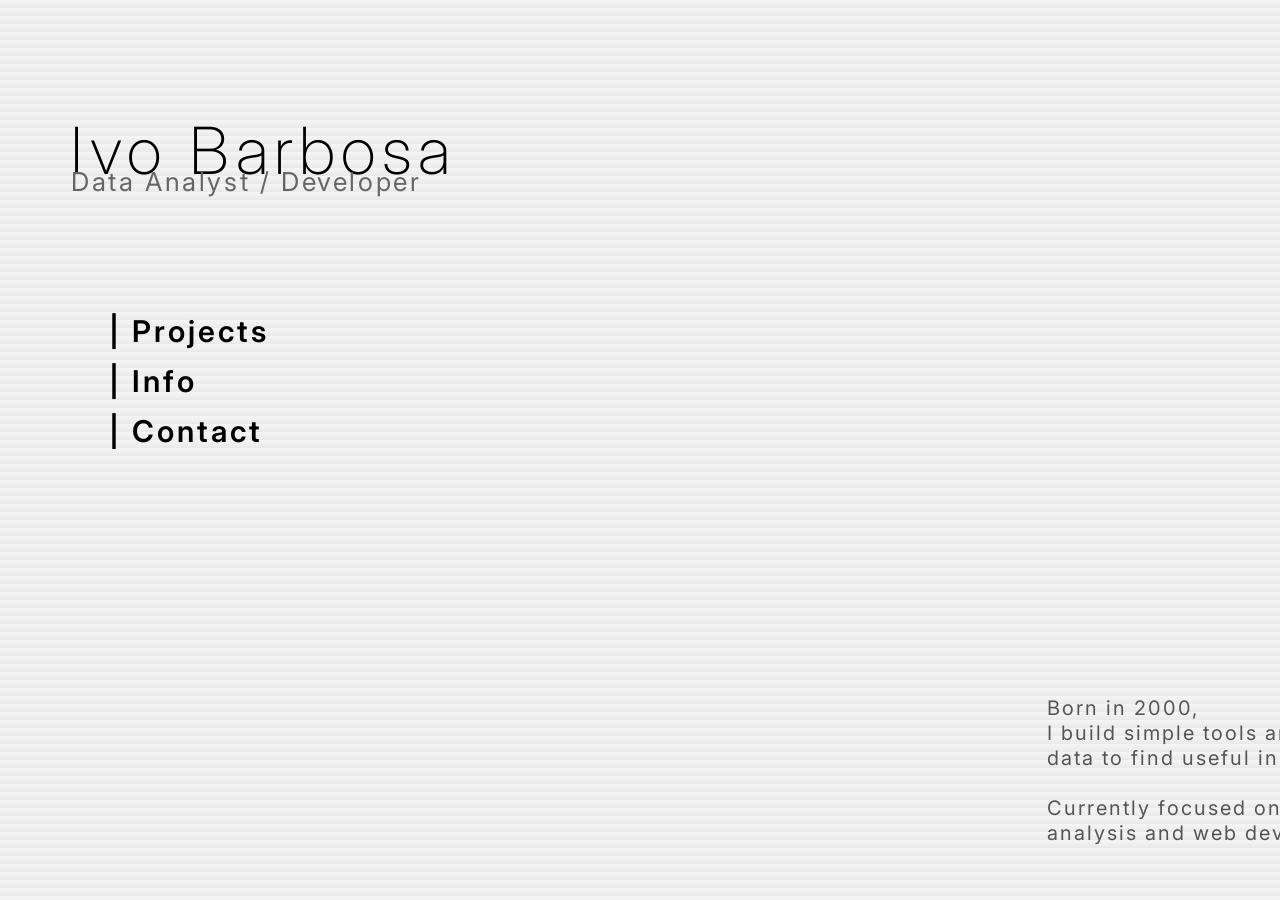
==== index.html @ cde4a3e6 "estrutura inicial e inicio de posicionamentos com css" ====
<!DOCTYPE html>
<html lang="pt-br">
<head>
    <meta charset="UTF-8">
    <meta name="viewport" content="width=device-width, initial-scale=1.0">
    <title>Ivo Barbosa</title>
    <link rel="stylesheet" href="/style/style.css">
    <link href="https://fonts.googleapis.com/css2?family=Inter:wght@200;400;600&display=swap" rel="stylesheet">
</head>
<body>
    <h1 class="nome">Ivo Barbosa</h1>
    <h2 class="titulo">Data Analyst / Developer</h2>
    <div class="menu">
        <a href="">| Projects</a>
        <a href="">| Info</a>
        <a href="">| Contact</a>
    </div>
    <div class="sobre">
        <p>
Born in 2000,<br>
I build simple tools and analyze data to find useful insights.<br><br>
Currently focused on data analysis and web development.
</p>
    </div>
</body>
</html>
---- style/style.css ----
body {
  font-family: 'Inter', sans-serif;
  background: linear-gradient(#f5f5f5, #e9e9e9);
}
a {
  color: black;
  text-decoration: none;
  transition: 0.2s;
}

a:hover {
  color: #444;
  transform: scale(1.05);
}
.nome {
position: absolute;
width: 444px;
height: 70px;
left: 70px;
top: 67px;

font-family: 'Inter';
font-style: normal;
font-weight: 200;
font-size: 65px;
line-height: 79px;
letter-spacing: 0.1em;
color: #000000;
}

.titulo {
position: absolute;
width: 444px;
height: 29px;
left: 71px;
top: 144px;

font-family: 'Inter';
font-style: normal;
font-weight: 400;
font-size: 26px;
line-height: 31px;
letter-spacing: 0.1em;
color: #666666;
}

.menu {

display: flex;
flex-direction: column;
position: absolute;
width: 366px;
height: 29px;
left: 109px;
top: 306px;

font-family: 'Inter';
font-style: normal;
font-weight: 600;
font-size: 30px;
line-height: 50px;
/* or 167% */
letter-spacing: 0.1em;
color: #000000;
}

.sobre {
position: absolute;
width: 366px;
height: 29px;
left: 1047px;
top: 676px;

font-family: 'Inter';
font-style: normal;
font-weight: 400;
font-size: 20px;
line-height: 25px;
/* or 125% */
letter-spacing: 0.1em;

color: #555555;


}
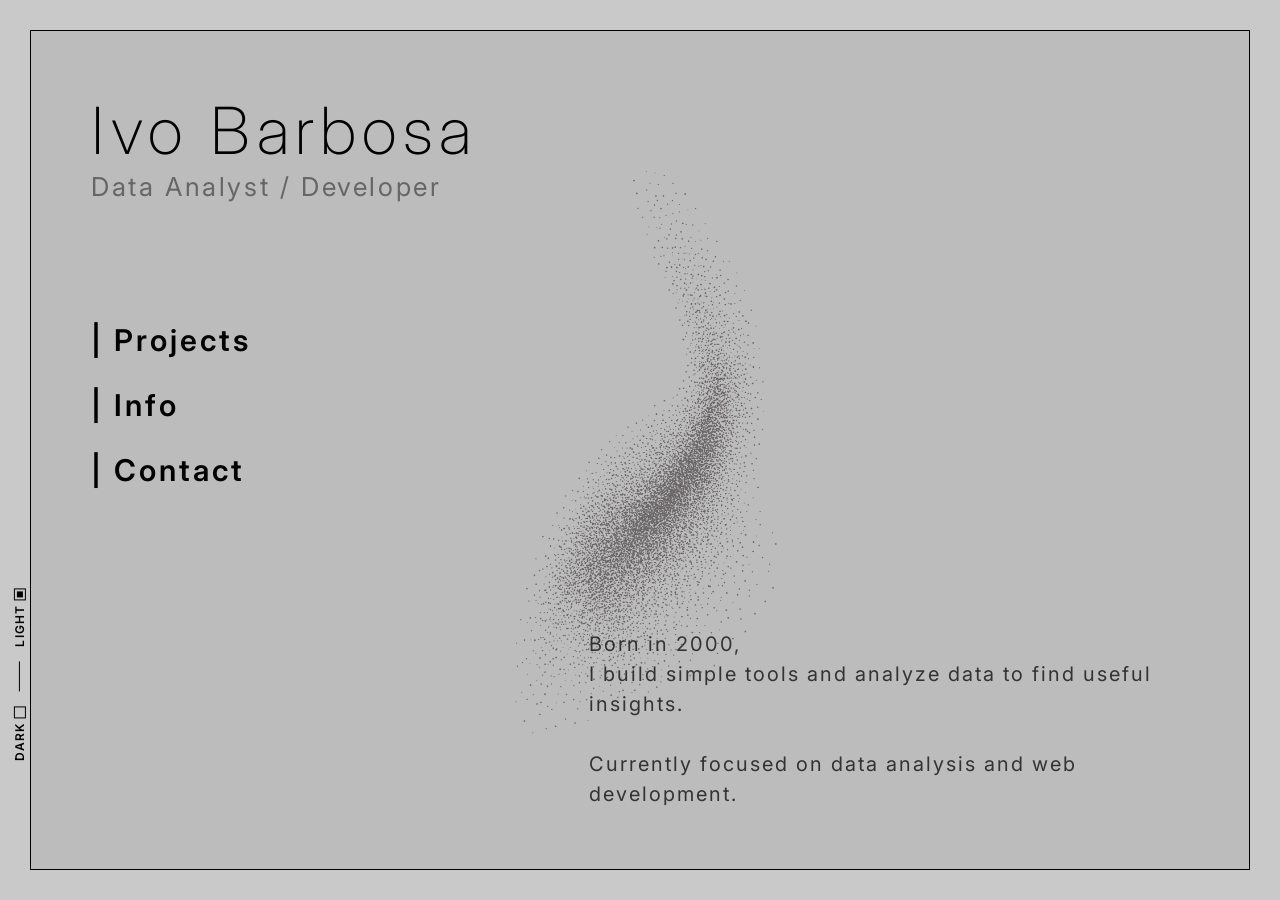
==== commit c8a917d6: "Tela principal dark e light totalmente finalizada 1.0" ====
--- a/index.html
+++ b/index.html
@@ -8,19 +8,48 @@
     <link href="https://fonts.googleapis.com/css2?family=Inter:wght@200;400;600&display=swap" rel="stylesheet">
 </head>
 <body>
-    <h1 class="nome">Ivo Barbosa</h1>
-    <h2 class="titulo">Data Analyst / Developer</h2>
-    <div class="menu">
-        <a href="">| Projects</a>
-        <a href="">| Info</a>
-        <a href="">| Contact</a>
+    <div class="retangulo-maior">
+
+        <div class="theme-selector">
+        <label class="theme-option">
+            <span class="label-text">DARK</span>
+            <input type="radio" name="theme" value="dark">
+            <span class="checkmark"></span>
+        </label>
+        
+        
+        <div class="divisor-vertical"></div>
+
+        <label class="theme-option">
+            <span class="label-text">LIGHT</span>
+            <input type="radio" name="theme" value="light" checked>
+            <span class="checkmark"></span>
+        </label>
+        </div>
+
+        <div class="retangulo-menor">
+        
+            <div class="conteudo-topo">
+                <h1 class="nome">Ivo Barbosa</h1>
+                <h2 class="titulo">Data Analyst / Developer</h2>        
+            </div>
+
+            <div class="menu">
+                <a href="">| Projects</a>
+                <a href="">| Info</a>
+                <a href="">| Contact</a>
+            </div>
+            <img src="/assets/spray-fundo.png" class="imagem-centro" alt="imagem de fundo">
+        <div class="sobre">
+            <p>
+        Born in 2000,<br>
+        I build simple tools and analyze data to find useful insights.<br><br>
+        Currently focused on data analysis and web development.
+            </p>
+        </div>
+        </div>
     </div>
-    <div class="sobre">
-        <p>
-Born in 2000,<br>
-I build simple tools and analyze data to find useful insights.<br><br>
-Currently focused on data analysis and web development.
-</p>
-    </div>
+    <script src="script.js"></script>
 </body>
+
 </html>
--- a/style/style.css
+++ b/style/style.css
@@ -1,59 +1,137 @@
-body {
-  font-family: 'Inter', sans-serif;
-  background: linear-gradient(#f5f5f5, #e9e9e9);
-}
-a {
-  color: black;
-  text-decoration: none;
-  transition: 0.2s;
-}
-
-a:hover {
-  color: #444;
-  transform: scale(1.05);
-}
+* {
+    margin: 0;
+    padding: 0;
+    box-sizing: border-box;
+}
+html, body {
+    height: 100%;
+    width: 100%;
+    overflow: hidden; /* Evita barras de rolagem se não houver conteúdo extra */
+}
+
+.retangulo-maior {
+background-color: #C9C9C9;
+width: 100vw;  /* 100% da largura da tela */
+height: 100vh; /* 100% da altura da tela */
+    
+padding: 30px; /* Margem interna para o retângulo menor aparecer */
+display: flex;
+}
+
+.theme-selector {
+    position: absolute;
+    left: -67px; /* Ajuste fino conforme o tamanho da fonte */
+    top: 75%;
+    transform: translateY(-50%) rotate(-90deg);
+    display: flex;
+    align-items: center;
+    gap: 15px;
+    z-index: 10;
+}
+.theme-option {
+    display: flex;
+    align-items: center;
+    gap: 4px;
+    cursor: pointer;
+    font-family: 'Inter', sans-serif;
+    font-weight: 600;
+    font-size: 12px;
+    letter-spacing: 0.1em;
+}
+
+/* Esconde o rádio padrão e estiliza o customizado */
+.theme-option input {
+    display: none;
+}
+
+.checkmark {
+    width: 12px;
+    height: 12px;
+    border: 1px solid #000;
+    display: inline-block;
+    position: relative;
+}
+/* O "X" ou preenchimento quando selecionado */
+.theme-option input:checked + .checkmark::after {
+    content: '';
+    position: absolute;
+    width: 6px;
+    height: 6px;
+    background: #000;
+    top: 2px;
+    left: 2px;
+}
+
+.divisor-vertical {
+    width: 30px;
+    height: 1px;
+    background-color: #000;
+}
+
+.label-text {
+    user-select: none;
+}
+.retangulo-menor {
+  background-color: #bdbcbc;
+  border: 1px solid #000000;
+  width: 100%;
+  height: 100%;
+  display: flex;
+  flex-direction: column;
+  justify-content: space-between; /* Empurra o "Sobre" para o rodapé */
+  padding: 60px;
+}
+.imagem-centro {
+    position: absolute;
+    top: 50%;
+    left: 50%;
+    transform: translate(-50%, -50%); /* Centralização perfeita */
+    
+    
+    
+    /* Exemplo A: Ocupar 60% da LARGURA da tela (ideal para imagens horizontais) */
+    width: 80vw; 
+    
+    /* Exemplo B: Ocupar 60% da ALTURA da tela (ideal para imagens verticais) */
+    /* height: 60vh; width: auto; */ 
+    
+    /* Garante que a imagem não distorça */
+    height: auto; 
+    
+    /* Evita que a imagem "atropele" o texto em telas pequenas */
+    max-width: 90%; 
+    max-height: 70%; 
+    
+    z-index: 1; /* Mantém a imagem acima do fundo */
+    
+    /* Opcional: Efeitos para combinar com o design */
+    /* opacity: 0.8; /* Leve transparência */
+    /* filter: grayscale(100%); /* Preto e branco */
+    /* box-shadow: 0 10px 30px rgba(0,0,0,0.1); /* Sombra suave */
+}
+
 .nome {
-position: absolute;
-width: 444px;
-height: 70px;
-left: 70px;
-top: 67px;
-
 font-family: 'Inter';
-font-style: normal;
 font-weight: 200;
-font-size: 65px;
-line-height: 79px;
+font-size: clamp(40px, 8vw, 65px);
 letter-spacing: 0.1em;
 color: #000000;
+margin-bottom: 0.01em;
 }
 
 .titulo {
-position: absolute;
-width: 444px;
-height: 29px;
-left: 71px;
-top: 144px;
-
 font-family: 'Inter';
-font-style: normal;
 font-weight: 400;
-font-size: 26px;
-line-height: 31px;
+font-size: clamp(18px, 3vw, 26px); /* Fonte responsiva */
 letter-spacing: 0.1em;
 color: #666666;
 }
 
 .menu {
-
 display: flex;
 flex-direction: column;
-position: absolute;
-width: 366px;
-height: 29px;
-left: 109px;
-top: 306px;
-
+gap: 15px;             /* Espaço entre os links */
+margin-bottom: 20px;
 font-family: 'Inter';
 font-style: normal;
 font-weight: 600;
@@ -63,23 +141,60 @@
 letter-spacing: 0.1em;
 color: #000000;
 }
-
+.menu a {
+    font-family: 'Inter';
+    font-weight: 600;
+    font-size: 30px;
+    color: black;
+    text-decoration: none;
+    letter-spacing: 0.1em;
+    transition: 0.2s;
+}
+.menu a:hover {
+    opacity: 0.6;
+    padding-left: 10px;
+}
 .sobre {
-position: absolute;
-width: 366px;
-height: 29px;
-left: 1047px;
-top: 676px;
-
-font-family: 'Inter';
-font-style: normal;
-font-weight: 400;
-font-size: 20px;
-line-height: 25px;
-/* or 125% */
-letter-spacing: 0.1em;
-
-color: #555555;
-
-
+    font-family: 'Inter';
+    font-weight: 400;
+    font-size: 20px;
+    line-height: 1.5;
+    letter-spacing: 0.1em;
+    color: #333;
+    max-width: 600px;
+    align-self: flex-end; /* Alinha à esquerda, ou use flex-end para a direita */
+}
+
+
+#classes dark-mode
+body.dark-mode  .retangulo-maior .retangulo-menor{
+    background-color: #000000;
+}
+body.dark-mode  .retangulo-maior {
+    background-color: #7a7979;
+}
+body.dark-mode  .retangulo-menor{
+    background-color: #1a1a1a;
+    color: #dad8d8;
+    border: 1px solid #ffffff;
+}
+
+body.dark-mode .nome, body.dark-mode .menu a, body.dark-mode .sobre {
+    color: #dad8d8;
+}
+
+body.dark-mode .titulo {
+    color: #dad8d8;
+}
+
+body.dark-mode .theme-option input:checked + .checkmark::after {
+    background: #fff;
+}
+body.dark-mode .imagem-centro {
+    /* Inverte as cores (preto vira branco) */
+    filter: invert(1); 
+    
+    /* Opcional: Se a imagem ficar muito "brilhante",
+       você pode diminuir um pouco a opacidade */
+    /* opacity: 0.8; */
 }
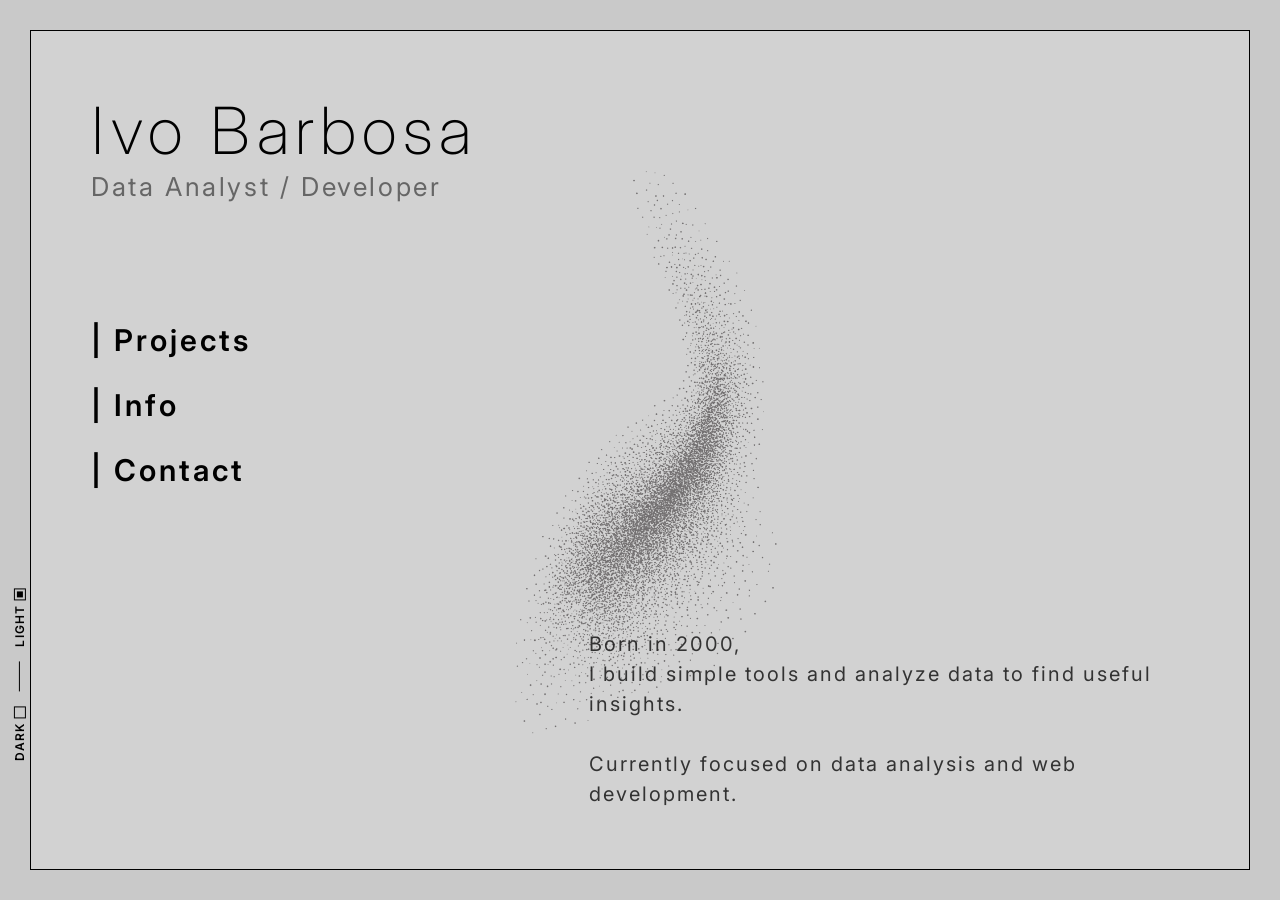
==== commit 8a78ffc4: "inicio de estrutura Link tree" ====
--- a/index.html
+++ b/index.html
@@ -22,7 +22,7 @@
 
         <label class="theme-option">
             <span class="label-text">LIGHT</span>
-            <input type="radio" name="theme" value="light" checked>
+            <input class="checkbox" type="radio" name="theme" value="light" checked>
             <span class="checkmark"></span>
         </label>
         </div>
@@ -49,6 +49,59 @@
         </div>
         </div>
     </div>
+    <!-- Inicio aba contact (link tree)  -->
+
+    <div id="contact-overlay" class="contact-overlay">
+    
+    <div class="contact-modal">
+        <button class="btn-fechar" onclick="toggleContact()">FECHAR [X]</button>
+        
+        <div class="contact-content">
+            <h2 class="contact-title">CONTACT</h2>
+            
+            <div class="links-lista">
+                <div class="divisor-horizontal">
+                    <a href="mailto:ivompb2000@gmail.com">ivompb2000@gmail.com</a>
+                    <span class="seta">→</span>
+                </div>
+                <div class="divisor-horizontal">
+                    <a href="https://www.linkedin.com/in/ivobarbosadev/" target="_blank">LinkedIn</a>
+                    <span class="seta">→</span>
+                </div>
+                </div>
+        </div>
+    </div>
+</div>
+
+    <!--
+     <div class="contact">
+        <h2>Contact</h2>
+        
+        <div class="divisor-horizontal">
+            <a href="mailto:ivompb2000@gmail.com">ivompb2000@gmail.com</a>
+            <img src="" alt="Imagem Email">
+        </div>
+        
+        <div class="divisor-horizontal">
+            <a href="https://www.linkedin.com/in/ivobarbosadev/" target="_blank">in/ivobarbosadev/</a>
+            <img src="" alt="Imagem LinkedIn">
+        </div>
+      
+        <div class="divisor-horizontal">
+            <a href="https://www.linkedin.com/in/ivobarbosadev/" target="_blank">GitHub</a>
+            <img src="" alt="Imagem GitHub">
+        </div>
+        
+        <div class="divisor-horizontal">
+            <a href="https://www.instagram.com/ivodmello/" target="_blank">Instagram</a>
+            <img src="" alt="Imagem Instagram">
+        </div>
+        
+        <div class="divisor-horizontal">
+            <a href="https://wa.me/21971957245" target="_blank">WhatsApp</a>
+            <img src="" alt="Imagem WhatsApp">
+        </div>
+     </div>-->
     <script src="script.js"></script>
 </body>
 
--- a/style/style.css
+++ b/style/style.css
@@ -72,7 +72,7 @@
     user-select: none;
 }
 .retangulo-menor {
-  background-color: #bdbcbc;
+  background-color: #D2D2D2;
   border: 1px solid #000000;
   width: 100%;
   height: 100%;
@@ -86,9 +86,6 @@
     top: 50%;
     left: 50%;
     transform: translate(-50%, -50%); /* Centralização perfeita */
-    
-    
-    
     /* Exemplo A: Ocupar 60% da LARGURA da tela (ideal para imagens horizontais) */
     width: 80vw; 
     
@@ -103,11 +100,6 @@
     max-height: 70%; 
     
     z-index: 1; /* Mantém a imagem acima do fundo */
-    
-    /* Opcional: Efeitos para combinar com o design */
-    /* opacity: 0.8; /* Leve transparência */
-    /* filter: grayscale(100%); /* Preto e branco */
-    /* box-shadow: 0 10px 30px rgba(0,0,0,0.1); /* Sombra suave */
 }
 
 .nome {
@@ -166,15 +158,15 @@
 }
 
 
-#classes dark-mode
+/* Estilos para o modo escuro */
 body.dark-mode  .retangulo-maior .retangulo-menor{
     background-color: #000000;
 }
 body.dark-mode  .retangulo-maior {
-    background-color: #7a7979;
+    background-color: #1A1919;
 }
 body.dark-mode  .retangulo-menor{
-    background-color: #1a1a1a;
+    background-color: #1f1f1f;
     color: #dad8d8;
     border: 1px solid #ffffff;
 }
@@ -197,4 +189,94 @@
     /* Opcional: Se a imagem ficar muito "brilhante",
        você pode diminuir um pouco a opacidade */
     /* opacity: 0.8; */
+}
+body.dark-mode .theme-selector .label-text{
+    color: #dad8d8;
+}
+/* Responsividade para telas menores */
+@media (max-width: 768px) {
+    .retangulo-menor {
+        padding: 30px;
+    }
+    .menu {
+        font-size: 20px;
+        line-height: 30px;
+    }
+    .sobre {
+        font-size: 16px;
+    }
+}
+/* Inicio Link Tree */
+/* 1. O fundo que cobre a tela */
+.contact-overlay {
+    position: fixed;
+    top: 0;
+    left: 0;
+    width: 100vw;
+    height: 100vh;
+    background-color: rgba(0, 0, 0, 0.7); /* Efeito de sombra no fundo */
+    display: none; /* Começa escondido */
+    justify-content: center;
+    align-items: center;
+    z-index: 9999;
+}
+
+/* 2. O Modal (O retângulo maior do Figma) */
+.contact-modal {
+    background-color: #8B8B8B;
+    border: 1px solid #000;
+    padding: 60px 40px;
+    width: 90%;
+    max-width: 500px;
+    position: relative;
+}
+
+.contact-title {
+    font-family: 'Inter';
+    font-weight: 200;
+    font-size: 40px;
+    text-align: center;
+    letter-spacing: 0.2em;
+    margin-bottom: 40px;
+    color: #000;
+}
+
+/* 3. As Barras de Link (divisor-horizontal) */
+.divisor-horizontal {
+    background-color: #C9C9C9;
+    border: 1px solid #000;
+    margin-bottom: 12px;
+    display: flex;
+    justify-content: space-between;
+    align-items: center;
+    padding: 15px 20px;
+    transition: 0.2s;
+}
+
+.divisor-horizontal:hover {
+    background-color: #000;
+}
+
+.divisor-horizontal a {
+    text-decoration: none;
+    color: #000;
+    font-weight: 600;
+    font-family: 'Inter';
+    font-size: 18px;
+}
+
+.divisor-horizontal:hover a, 
+.divisor-horizontal:hover .seta {
+    color: #fff;
+}
+
+.btn-fechar {
+    position: absolute;
+    top: 15px;
+    right: 20px;
+    background: none;
+    border: none;
+    font-family: 'Inter';
+    font-weight: 600;
+    cursor: pointer;
 }
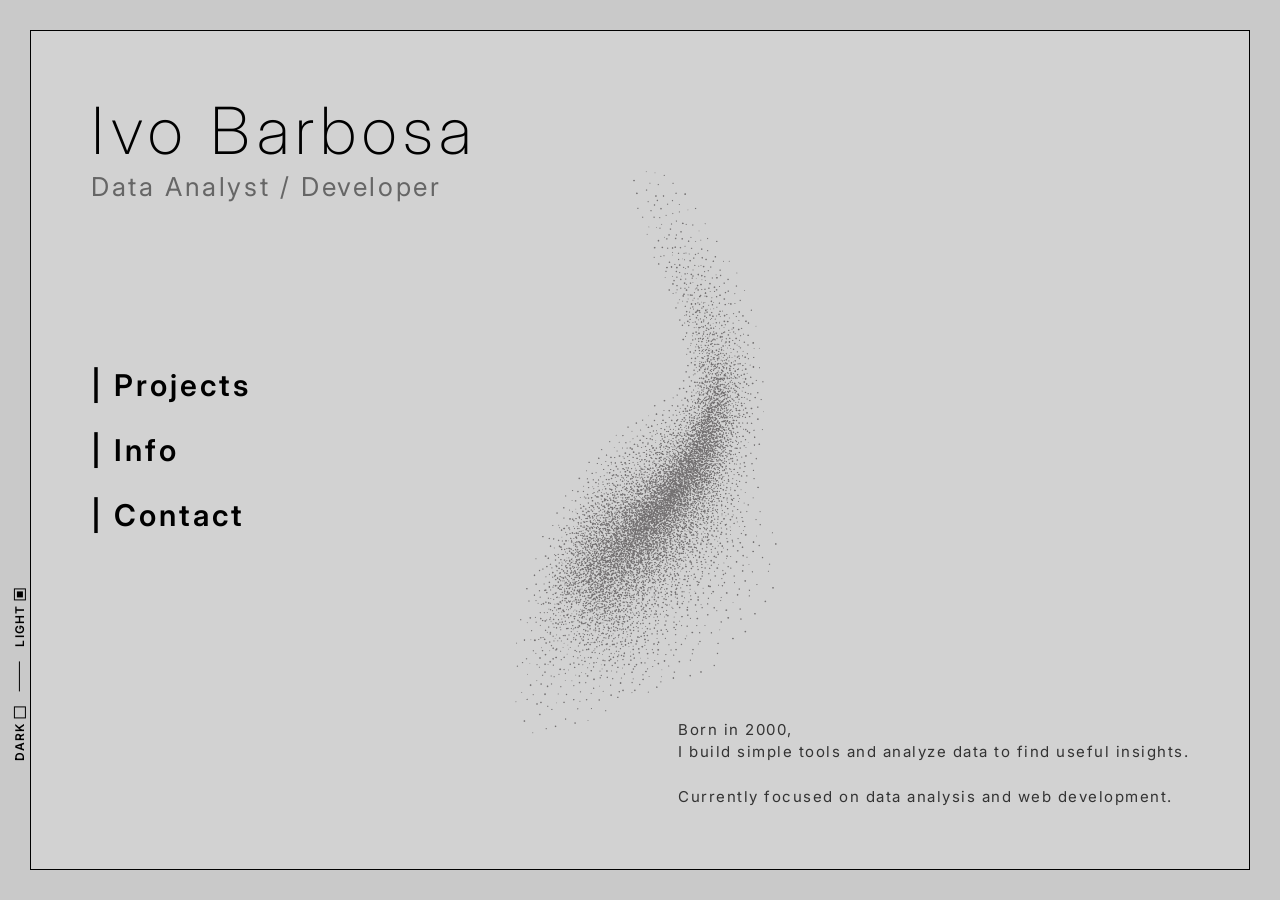
==== commit 59c4c1bc: "MVP - info.html parcialmente concluido" ====
--- a/index.html
+++ b/index.html
@@ -7,28 +7,24 @@
     <link rel="stylesheet" href="/style/style.css">
     <link href="https://fonts.googleapis.com/css2?family=Inter:wght@200;400;600&display=swap" rel="stylesheet">
 </head>
+
 <body>
     <div class="retangulo-maior">
-
         <div class="theme-selector">
-        <label class="theme-option">
-            <span class="label-text">DARK</span>
-            <input type="radio" name="theme" value="dark">
-            <span class="checkmark"></span>
-        </label>
-        
-        
-        <div class="divisor-vertical"></div>
-
-        <label class="theme-option">
-            <span class="label-text">LIGHT</span>
-            <input class="checkbox" type="radio" name="theme" value="light" checked>
-            <span class="checkmark"></span>
-        </label>
+            <label class="theme-option">
+                <span class="label-text">DARK</span>
+                <input type="radio" name="theme" value="dark">
+                <span class="checkmark"></span>
+            </label>
+            <div class="divisor-vertical"></div>
+            <label class="theme-option">
+                <span class="label-text">LIGHT</span>
+                <input class="checkbox" type="radio" name="theme" value="light" checked>
+                <span class="checkmark"></span>
+            </label>
         </div>
 
         <div class="retangulo-menor">
-        
             <div class="conteudo-topo">
                 <h1 class="nome">Ivo Barbosa</h1>
                 <h2 class="titulo">Data Analyst / Developer</h2>        
@@ -36,73 +32,41 @@
 
             <div class="menu">
                 <a href="">| Projects</a>
-                <a href="">| Info</a>
-                <a href="">| Contact</a>
+                <a href="info.html">| Info</a>
+                <a href="javascript:void(0)" onclick="toggleContact()">| Contact</a>
             </div>
+
             <img src="/assets/spray-fundo.png" class="imagem-centro" alt="imagem de fundo">
-        <div class="sobre">
-            <p>
-        Born in 2000,<br>
-        I build simple tools and analyze data to find useful insights.<br><br>
-        Currently focused on data analysis and web development.
-            </p>
-        </div>
+
+            <div class="sobre">
+                <p class="sobre-text">
+                    Born in 2000,<br>
+                    I build simple tools and analyze data to find useful insights.<br><br>
+                    Currently focused on data analysis and web development.
+                </p>
+            </div>
         </div>
     </div>
-    <!-- Inicio aba contact (link tree)  -->
 
     <div id="contact-overlay" class="contact-overlay">
-    
-    <div class="contact-modal">
-        <button class="btn-fechar" onclick="toggleContact()">FECHAR [X]</button>
-        
-        <div class="contact-content">
-            <h2 class="contact-title">CONTACT</h2>
-            
-            <div class="links-lista">
-                <div class="divisor-horizontal">
-                    <a href="mailto:ivompb2000@gmail.com">ivompb2000@gmail.com</a>
-                    <span class="seta">→</span>
+        <div class="contact-modal">
+            <button class="btn-fechar" onclick="toggleContact()">FECHAR [X]</button>
+            <div class="contact-content">
+                <h2 class="contact-title">CONTACT</h2>
+                <div class="links-lista">
+                    <div class="divisor-horizontal"><a href="javascript:void(0)" onclick="copyEmail()">E-MAIL</a></div>
+                    <div class="divisor-horizontal"><a href="https://www.linkedin.com/in/ivobarbosadev/" target="_blank">LINKEDIN</a></div>
+                    <div class="divisor-horizontal"><a href="https://github.com/IvoDMello" target="_blank">GITHUB</a></div>
+                    <div class="divisor-horizontal"><a href="https://www.instagram.com/ivodmello/" target="_blank">INSTAGRAM</a></div>
+                    <div class="divisor-horizontal"><a href="https://wa.me/21971957245" target="_blank">WHATSAPP</a></div>
                 </div>
-                <div class="divisor-horizontal">
-                    <a href="https://www.linkedin.com/in/ivobarbosadev/" target="_blank">LinkedIn</a>
-                    <span class="seta">→</span>
-                </div>
-                </div>
+            </div>
         </div>
     </div>
-</div>
 
-    <!--
-     <div class="contact">
-        <h2>Contact</h2>
-        
-        <div class="divisor-horizontal">
-            <a href="mailto:ivompb2000@gmail.com">ivompb2000@gmail.com</a>
-            <img src="" alt="Imagem Email">
-        </div>
-        
-        <div class="divisor-horizontal">
-            <a href="https://www.linkedin.com/in/ivobarbosadev/" target="_blank">in/ivobarbosadev/</a>
-            <img src="" alt="Imagem LinkedIn">
-        </div>
-      
-        <div class="divisor-horizontal">
-            <a href="https://www.linkedin.com/in/ivobarbosadev/" target="_blank">GitHub</a>
-            <img src="" alt="Imagem GitHub">
-        </div>
-        
-        <div class="divisor-horizontal">
-            <a href="https://www.instagram.com/ivodmello/" target="_blank">Instagram</a>
-            <img src="" alt="Imagem Instagram">
-        </div>
-        
-        <div class="divisor-horizontal">
-            <a href="https://wa.me/21971957245" target="_blank">WhatsApp</a>
-            <img src="" alt="Imagem WhatsApp">
-        </div>
-     </div>-->
+
+
+
     <script src="script.js"></script>
 </body>
-
 </html>
--- a/style/style.css
+++ b/style/style.css
@@ -149,12 +149,14 @@
 .sobre {
     font-family: 'Inter';
     font-weight: 400;
-    font-size: 20px;
+    font-size: clamp(13px, 1.4vw, 15px);
     line-height: 1.5;
     letter-spacing: 0.1em;
     color: #333;
-    max-width: 600px;
-    align-self: flex-end; /* Alinha à esquerda, ou use flex-end para a direita */
+    max-width: min(600px, 100%);
+    align-self: flex-end;
+    overflow-wrap: break-word;
+    word-break: break-word;
 }
 
 
@@ -193,6 +195,36 @@
 body.dark-mode .theme-selector .label-text{
     color: #dad8d8;
 }
+/* link tree dark mode */
+body.dark-mode .contact-modal {
+    background-color: #1f1f1f;
+    border: 1px solid #ffffff;
+}
+body.dark-mode .contact-title {
+    color: #dad8d8;
+}   
+body.dark-mode .divisor-horizontal {
+    background-color: #333;
+    border: 1px solid #fff;
+}
+body.dark-mode .divisor-horizontal a {
+    color: #dad8d8;
+}
+body.dark-mode .divisor-horizontal:hover {
+    background-color: #fff;
+}
+body.dark-mode .divisor-horizontal:hover a {
+    color: #000;
+}
+body.dark-mode .btn-fechar {
+    color: #dad8d8;
+}
+body.dark-mode .theme-option input:checked + .checkmark::after {
+    background: #fff;
+}
+body.dark-mode .theme-selector .label-text {
+    color: #dad8d8;
+}
 /* Responsividade para telas menores */
 @media (max-width: 768px) {
     .retangulo-menor {
@@ -207,25 +239,23 @@
     }
 }
 /* Inicio Link Tree */
-/* 1. O fundo que cobre a tela */
 .contact-overlay {
     position: fixed;
     top: 0;
     left: 0;
     width: 100vw;
     height: 100vh;
-    background-color: rgba(0, 0, 0, 0.7); /* Efeito de sombra no fundo */
-    display: none; /* Começa escondido */
+    background-color: rgba(0, 0, 0, 0.7);
+    display: none; 
     justify-content: center;
     align-items: center;
     z-index: 9999;
 }
 
-/* 2. O Modal (O retângulo maior do Figma) */
 .contact-modal {
-    background-color: #8B8B8B;
+    background-color: #b9b7b7;
     border: 1px solid #000;
-    padding: 60px 40px;
+    padding: 50px 40px;
     width: 90%;
     max-width: 500px;
     position: relative;
@@ -236,21 +266,21 @@
     font-weight: 200;
     font-size: 40px;
     text-align: center;
-    letter-spacing: 0.2em;
+    letter-spacing: 0.1em;
     margin-bottom: 40px;
     color: #000;
-}
-
-/* 3. As Barras de Link (divisor-horizontal) */
+    text-shadow: 0px 4px 4px rgba(0, 0, 0, 0.25);
+    text-decoration-line: underline;
+
+}
+
 .divisor-horizontal {
     background-color: #C9C9C9;
     border: 1px solid #000;
     margin-bottom: 12px;
     display: flex;
-    justify-content: space-between;
-    align-items: center;
-    padding: 15px 20px;
     transition: 0.2s;
+    
 }
 
 .divisor-horizontal:hover {
@@ -263,12 +293,17 @@
     font-weight: 600;
     font-family: 'Inter';
     font-size: 18px;
-}
-
-.divisor-horizontal:hover a, 
-.divisor-horizontal:hover .seta {
+    display: flex;
+    align-items: center; 
+    justify-content: center;
+    width: 100%; 
+    height: 100%;
+    padding: 15px 20px; 
+}
+.divisor-horizontal:hover a {
     color: #fff;
 }
+
 
 .btn-fechar {
     position: absolute;
@@ -279,4 +314,433 @@
     font-family: 'Inter';
     font-weight: 600;
     cursor: pointer;
-}+
+}
+/* === INFO PAGE === */
+
+.retangulo-menor_info {
+    background-color: #D2D2D2;
+    border: 1px solid #000;
+    width: 100%;
+    height: 100%;
+    display: flex;
+    flex-direction: column;
+    padding: 30px 50px 16px;
+    position: relative;
+    overflow: hidden;
+}
+
+.info-content {
+    position: relative;
+    z-index: 2;
+    display: flex;
+    flex-direction: column;
+    flex: 1;
+    min-height: 0;
+}
+
+.btn-back {
+    text-decoration: none;
+    color: #000;
+    font-family: 'Inter';
+    font-weight: 600;
+    font-size: 22px;
+    margin-bottom: 4px;
+    display: inline-block;
+}
+
+.info-title {
+    font-family: 'Inter';
+    font-weight: 700;
+    font-size: 22px;
+    text-decoration: underline;
+    letter-spacing: 0.1em;
+    color: #000;
+    margin-bottom: 12px;
+}
+
+/* Grid principal */
+.info-grid {
+    display: grid;
+    grid-template-columns: repeat(3, 1fr);
+    grid-template-rows: 1fr 1.2fr auto;
+    gap: 10px;
+    grid-template-areas:
+        "erp stack stack"
+        "personal days photo"
+        "strengths strengths strengths";
+    flex: 1;
+    min-height: 0;
+}
+
+.info-card {
+    background: #D9D9D9;
+    border: 2px solid #000;
+    border-radius: 10px;
+    padding: 14px 18px;
+    box-sizing: border-box;
+    overflow: hidden;
+}
+
+/* Atribuição de áreas */
+.card-erp {
+    grid-area: erp;
+    display: flex;
+    align-items: center;
+    justify-content: space-between;
+    gap: 10px;
+}
+.card-stack {
+    grid-area: stack;
+    display: flex;
+    flex-direction: column;
+    justify-content: space-between;
+}
+.card-personal {
+    grid-area: personal;
+    display: flex;
+    flex-direction: column;
+    justify-content: space-between;
+}
+.card-days {
+    grid-area: days;
+    display: flex;
+    flex-direction: column;
+    align-items: center;
+    justify-content: center;
+    gap: 12px;
+}
+.card-photo {
+    grid-area: photo;
+    background: #1a1a1a;
+    display: flex;
+    flex-direction: column;
+    align-items: center;
+    justify-content: center;
+    gap: 12px;
+    cursor: pointer;
+}
+.card-strengths {
+    grid-area: strengths;
+    display: flex;
+    align-items: center;
+    gap: 30px;
+    padding: 12px 20px;
+}
+
+/* Card ERP */
+.card-num {
+    font-family: 'Inter';
+    font-weight: 700;
+    font-style: italic;
+    font-size: clamp(36px, 5vw, 74px);
+    color: #000;
+    line-height: 1;
+}
+.card-info-group {
+    display: flex;
+    flex-direction: column;
+    align-items: flex-end;
+}
+.card-desc {
+    font-family: 'Inter';
+    font-weight: 700;
+    font-size: clamp(24px, 1.6vw, 32px);
+    text-align: right;
+    color: #000;
+}
+
+/* Card Stack */
+.stack-timeline {
+    font-family: 'Inter';
+    font-weight: 700;
+    font-size: 18px;
+    letter-spacing: 0.05em;
+    margin-bottom: 4px;
+}
+.stack-row {
+    display: grid;
+    grid-template-columns: 60px 1fr 30px;
+    align-items: center;
+    gap: 8px;
+    margin-bottom: 6px;
+}
+.stack-label {
+    font-family: 'Inter';
+    font-weight: 600;
+    font-size: 12px;
+}
+.stack-years {
+    font-family: 'Inter';
+    font-weight: 600;
+    font-size: 12px;
+    text-align: right;
+}
+.bar {
+    height: 8px;
+    background: #bbb;
+    border: 1px solid #000;
+}
+.fill {
+    height: 100%;
+    background: #000;
+}
+
+/* Card Personal */
+.personal-section {
+    flex: 1;
+}
+.personal-label {
+    font-family: 'Inter';
+    font-weight: 700;
+    font-size: 14px;
+    margin-bottom: 2px;
+}
+.sql-query {
+    font-family: 'Inter';
+    font-size: 13px;
+    color: #444;
+    padding-left: 8px;
+    margin-bottom: 6px;
+}
+.btn-expand {
+    background: linear-gradient(145deg, #d6d6d6, #a8a8a8);: none;
+    border: 1px solid #000;
+    border-radius: 4px;
+    padding: 3px 10px;
+    font-family: 'Inter';
+    font-size: 11px;
+    font-weight: 600;
+    cursor: pointer;
+    transition: 0.2s;
+    margin-bottom: 6px;
+}
+.btn-expand:hover {
+    background: #000;
+    color: #fff;
+}
+.personal-details {
+    font-family: 'Inter';
+    font-size: 12px;
+    color: #444;
+    padding-left: 8px;
+    line-height: 1.6;
+}
+.cert-section {
+    border-top: 1px solid #000;
+    padding-top: 8px;
+}
+
+/* Card Days */
+.days-label {
+    font-family: 'Inter';
+    font-weight: 700;
+    font-size: 24px;
+    text-align: center;
+    letter-spacing: 0.03em;
+    line-height: 1.4;
+}
+.flip-counter {
+    display: flex;
+    gap: 6px;
+}
+.flip-digit {
+    background: #1a1a1a;
+    color: #ff8800;
+    font-family: 'Inter';
+    font-weight: 700;
+    font-size: clamp(35px, 3.5vw, 52px);
+    width: clamp(36px, 4.5vw, 60px);
+    height: clamp(44px, 5.5vw, 72px);
+    display: flex;
+    align-items: center;
+    justify-content: center;
+    border-radius: 4px;
+    position: relative;
+}
+.flip-digit::after {
+    content: '';
+    position: absolute;
+    width: 100%;
+    height: 1px;
+    background: #3a3a3a;
+    top: 50%;
+}
+
+/* Card Photo */
+.profile-photo {
+    width: clamp(64px, 8vw, 96px);
+    height: clamp(64px, 8vw, 96px);
+    border-radius: 50%;
+    object-fit: cover;
+    border: 2px solid #555;
+}
+.more-about-link {
+    color: #fff;
+    font-family: 'Inter';
+    font-weight: 600;
+    font-size: 14px;
+    text-decoration: none;
+    transition: opacity 0.2s;
+}
+.more-about-link:hover {
+    opacity: 0.6;
+}
+
+/* Card Strengths */
+.strengths-title {
+    font-family: 'Inter';
+    font-weight: 700;
+    font-size: 16px;
+    letter-spacing: 0.1em;
+    text-decoration: underline;
+    white-space: nowrap;
+}
+.strengths-tags {
+    display: flex;
+    flex-wrap: wrap;
+    gap: 20px;
+}
+.tag {
+    background: linear-gradient(145deg, #d6d6d6, #a8a8a8);
+    border: 1.5px solid #000;
+    border-radius: 999px;
+    padding: 5px 18px;
+    font-family: 'Inter';
+    font-weight: 600;
+    font-size: 12px;
+    letter-spacing: 0.08em;
+    white-space: nowrap;
+}
+
+/* Footer */
+.info-footer {
+    position: relative;
+    z-index: 2;
+    text-align: center;
+    padding: 10px 0 0;
+    font-family: 'Inter';
+    font-weight: 400;
+    font-size: 11px;
+    color: #555;
+}
+
+/* === DARK MODE INFO === */
+body.dark-mode .retangulo-menor_info {
+    background-color: #1f1f1f;
+    border-color: #fff;
+}
+body.dark-mode .info-card {
+    background: #2a2a2a;
+    border-color: #fff;
+}
+body.dark-mode .btn-back,
+body.dark-mode .info-title,
+body.dark-mode .card-num,
+body.dark-mode .card-desc,
+body.dark-mode .stack-timeline,
+body.dark-mode .stack-label,
+body.dark-mode .stack-years,
+body.dark-mode .personal-label,
+body.dark-mode .days-label,
+body.dark-mode .strengths-title {
+    color: #dad8d8;
+}
+body.dark-mode .sql-query,
+body.dark-mode .personal-details {
+    color: #aaa;
+}
+body.dark-mode .bar {
+    background: #444;
+    border-color: #fff;
+}
+body.dark-mode .fill {
+    background: #dad8d8;
+}
+body.dark-mode .btn-expand {
+    
+    border-color: #dad8d8;
+    color: #dad8d8;
+}
+body.dark-mode .btn-expand:hover {
+    background: #dad8d8;
+    color: #000;
+}
+body.dark-mode .cert-section {
+    border-top-color: #555;
+}
+body.dark-mode .tag {
+    background: linear-gradient(145deg, #3a3a3a, #2a2a2a);
+    border-color: #dad8d8;
+    color: #dad8d8;
+}
+body.dark-mode .btn-expand {
+    background: linear-gradient(145deg, #3a3a3a, #2a2a2a);
+    border-color: #dad8d8;
+    color: #dad8d8;
+}
+body.dark-mode .checkmark {
+    border-color: #dad8d8;
+}
+body.dark-mode .divisor-vertical {
+    background-color: #dad8d8;
+}
+body.dark-mode .info-footer {
+    color: #888;
+}
+body.dark-mode .imagem-centro {
+    filter: invert(1);
+}
+
+/* === RESPONSIVIDADE INFO PAGE === */
+@media (max-width: 1024px) {
+    .retangulo-menor_info {
+        padding: 24px 30px 12px;
+    }
+    .info-grid {
+        grid-template-columns: repeat(2, 1fr);
+        grid-template-rows: auto;
+        grid-template-areas:
+            "erp stack"
+            "personal days"
+            "photo photo"
+            "strengths strengths";
+    }
+    .card-strengths {
+        flex-wrap: wrap;
+    }
+}
+
+@media (max-width: 768px) {
+    .retangulo-menor_info {
+        padding: 20px 20px 10px;
+        overflow-y: auto;
+    }
+    .info-grid {
+        grid-template-columns: 1fr 1fr;
+        grid-template-rows: auto;
+        grid-template-areas:
+            "erp stack"
+            "personal personal"
+            "days photo"
+            "strengths strengths";
+        gap: 8px;
+    }
+    .card-num {
+        font-size: clamp(28px, 6vw, 52px);
+    }
+    .card-desc {
+        font-size: clamp(14px, 2.5vw, 22px);
+    }
+    .days-label {
+        font-size: 16px;
+    }
+    .flip-digit {
+        font-size: clamp(24px, 4vw, 40px);
+        width: clamp(28px, 5vw, 48px);
+        height: clamp(36px, 6vw, 58px);
+    }
+    .strengths-tags {
+        gap: 8px;
+    }
+}
